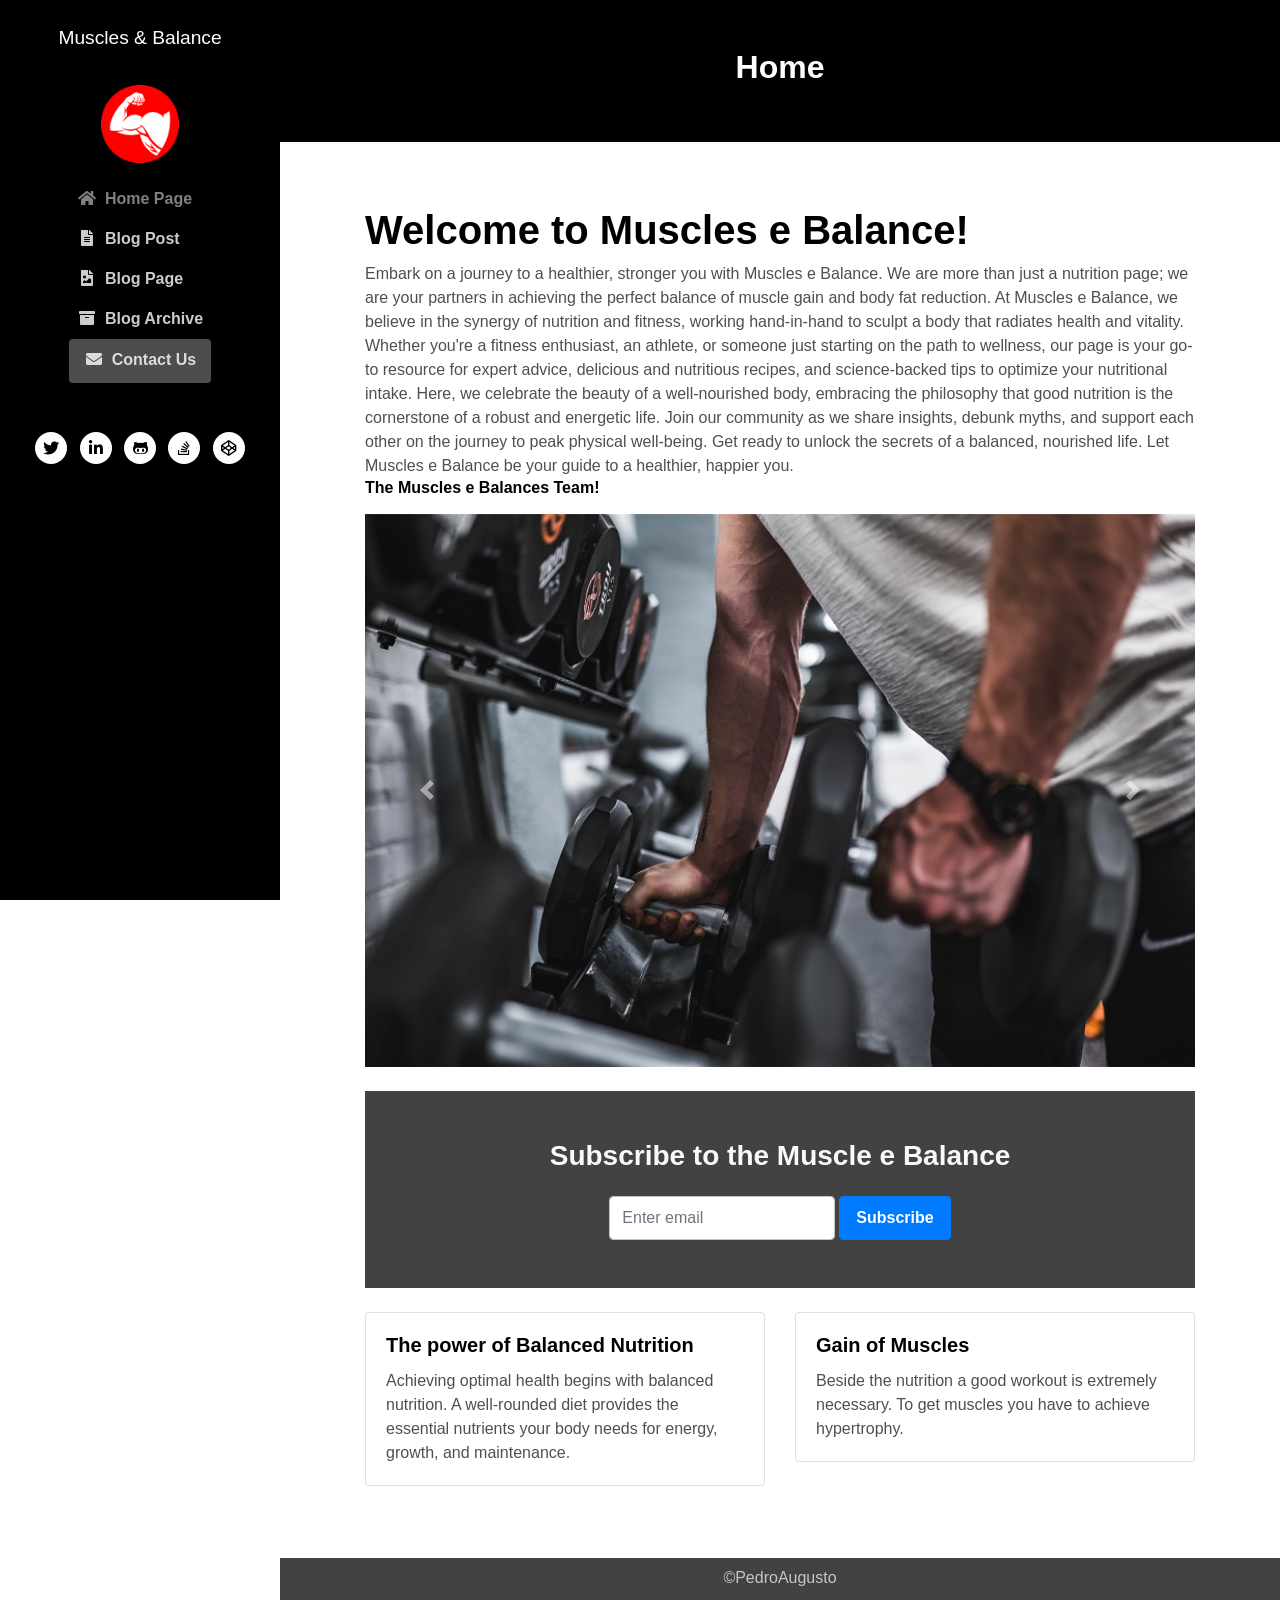
==== index.html @ a248f204 "Create index.html" ====
<!DOCTYPE html>
<html lang="en"> 
<head>
    <title>Muscles & Balance</title>
    <!-- Meta -->
    <meta charset="utf-8">
    <meta http-equiv="X-UA-Compatible" content="IE=edge">
    <meta name="viewport" content="width=device-width, initial-scale=1.0">
    <meta name="description" content="Blog Site Template">
    <meta name="author" content="https://youtube.com/FollowAndrew">    
    <link rel="shortcut icon" href="images/logo.png"> 
    
    <!-- FontAwesome CSS-->
	<link rel="stylesheet" href="https://cdnjs.cloudflare.com/ajax/libs/font-awesome/5.13.0/css/all.min.css">
	<!-- Bootstrap CSS-->
	<link rel="stylesheet" href="https://stackpath.bootstrapcdn.com/bootstrap/4.4.1/css/bootstrap.min.css" integrity="sha384-Vkoo8x4CGsO3+Hhxv8T/Q5PaXtkKtu6ug5TOeNV6gBiFeWPGFN9MuhOf23Q9Ifjh" crossorigin="anonymous">  
	<!-- Theme CSS -->
	<link rel="stylesheet" href="css/style.css">

</head> 

<body>
    
    <header class="header text-center">	    
	    <a class="site-title pt-lg-4 mb-0" href="index.htm">Muscles & Balance</a>
        
	    <nav class="navbar navbar-expand-lg navbar-dark" >
           
			<button class="navbar-toggler" type="button" data-toggle="collapse" data-target="#navigation" aria-controls="navigation" aria-expanded="false" aria-label="Toggle navigation">
			<span class="navbar-toggler-icon"></span>
			</button>

			<div id="navigation" class="collapse navbar-collapse flex-column" >
				<img class="mb-3 mx-auto logo" src="images/logo.png" alt="logo" >			
				
				<ul class="navbar-nav flex-column text-sm-center text-md-left">
					<li class="nav-item active">
					    <a class="nav-link" href="index.htm"><i class="fas fa-home fa-fw mr-2"></i>Home Page<span class="sr-only">(current)</span></a>
					</li>
					<li class="nav-item">
					    <a class="nav-link" href="post.htm"><i class="fas fa-file-alt fa-fw mr-2"></i>Blog Post</a>
					</li>
					<li class="nav-item">
					    <a class="nav-link" href="page.htm"><i class="fas fa-file-image fa-fw mr-2"></i>Blog Page</a>
					</li>
					<li class="nav-item">
					    <a class="nav-link" href="archive.htm"><i class="fas fa-archive fa-fw mr-2"></i>Blog Archive</a>
					</li>
					<li class="nav-item">
					    <a class="nav-link btn btn-primary" href="contact.htm"><i class="fas fa-envelope fa-fw mr-2"></i>Contact Us</a>
					</li>
				</ul>
				<hr>
				<ul class="social-list list-inline py-3 mx-auto">
					<li class="list-inline-item"><a href="#"><i class="fab fa-twitter fa-fw"></i></a></li>
					<li class="list-inline-item"><a href="#"><i class="fab fa-linkedin-in fa-fw"></i></a></li>
					<li class="list-inline-item"><a href="#"><i class="fab fa-github-alt fa-fw"></i></a></li>
					<li class="list-inline-item"><a href="#"><i class="fab fa-stack-overflow fa-fw"></i></a></li>
					<li class="list-inline-item"><a href="#"><i class="fab fa-codepen fa-fw"></i></a></li>
				</ul>

			</div>
		</nav>
    </header>
    
    <div class="main-wrapper">
	    <header class="page-title theme-bg-light text-center gradient py-5">
			<h1 class="heading">Home</h1>
		</header>
		<article class="content px-3 py-5 p-md-5">
	    <div class='container'>
			<p class="mt-3 lead"> <h1>Welcome to Muscles e Balance!</h1>
				Embark on a journey to a healthier, stronger you with Muscles e Balance. We are more than just a nutrition page; we are your partners in achieving the perfect balance of muscle gain and body fat reduction.
				At Muscles e Balance, we believe in the synergy of nutrition and fitness, working hand-in-hand to sculpt a body that radiates health and vitality. Whether you're a fitness enthusiast, an athlete, or someone just starting on the path to wellness, our page is your go-to resource for expert advice, delicious and nutritious recipes, and science-backed tips to optimize your nutritional intake.
				Here, we celebrate the beauty of a well-nourished body, embracing the philosophy that good nutrition is the cornerstone of a robust and energetic life. Join our community as we share insights, debunk myths, and support each other on the journey to peak physical well-being.
				Get ready to unlock the secrets of a balanced, nourished life. Let Muscles e Balance be your guide to a healthier, happier you.
				
				
			
				
				<h6>The Muscles e Balances Team!</h6>
				
				 </p>

			<div id="carouselExampleControls" class="carousel slide" data-ride="carousel">
				<div class="carousel-inner">
				  <div class="carousel-item active">
					<img src="images/slide1.jpg" class="d-block w-100" alt="1">
				  </div>
				  <div class="carousel-item">
					<img src="images/slide2.jpg" class="d-block w-100" alt="2">
				  </div>
				  <div class="carousel-item">
					<img src="images/slide3.jpg" class="d-block w-100" alt="3">
				  </div>
				</div>
				<a class="carousel-control-prev" href="#carouselExampleControls" role="button" data-slide="prev">
				  <span class="carousel-control-prev-icon" aria-hidden="true"></span>
				  <span class="sr-only">Previous</span>
				</a>
				<a class="carousel-control-next" href="#carouselExampleControls" role="button" data-slide="next">
				  <span class="carousel-control-next-icon" aria-hidden="true"></span>
				  <span class="sr-only">Next</span>
				</a>
			  </div>
			  <section class="theme-bg-dark py-5 mt-4 text-center">
				<h3 class='text-light d-block'>Subscribe to the Muscle e Balance</h3>
			    <form class="signup-form form-inline justify-content-center pt-3">
                    <div class="form-group">
                        <label class="sr-only" for="semail">Your email</label>
                        <input type="email" id="semail" name="semail1" class="form-control mr-md-1 semail" placeholder="Enter email">
                    </div>
                    <button type="submit" class="btn btn-primary">Subscribe</button>
                </form>
				</section>
			<div class="row row-cols-1 mt-4 row-cols-md-2">
				<div class="col mb-4">
				  <div class="card">
					<div class="card-body">
					  <h5 class="card-title">The power of Balanced Nutrition</h5>
					  <p class="card-text">Achieving optimal health begins with balanced nutrition. A well-rounded diet provides the essential nutrients your body needs for energy, growth, and maintenance.</p>
					</div>
				  </div>
				</div>
				<div class="col mb-4">
				  <div class="card">
					<div class="card-body">
					  <h5 class="card-title">Gain of Muscles</h5>
					  <p class="card-text">Beside the nutrition a good workout is extremely necessary. 
						To get muscles you have to achieve hypertrophy.
					  </p>
					</div>
				  </div>
				</div>
		</div>
	    </article>
	    <footer class="footer text-center py-2 theme-bg-dark">
		   
            <p>&copy;PedroAugusto</p>
		   
	    </footer>
    
    </div>
    
    
    <!-- Bootstrap Javascript -->          
	<script src="https://code.jquery.com/jquery-3.4.1.slim.min.js" integrity="sha384-J6qa4849blE2+poT4WnyKhv5vZF5SrPo0iEjwBvKU7imGFAV0wwj1yYfoRSJoZ+n" crossorigin="anonymous"></script>
	<script src="https://cdn.jsdelivr.net/npm/popper.js@1.16.0/dist/umd/popper.min.js" integrity="sha384-Q6E9RHvbIyZFJoft+2mJbHaEWldlvI9IOYy5n3zV9zzTtmI3UksdQRVvoxMfooAo" crossorigin="anonymous"></script>
	<script src="https://stackpath.bootstrapcdn.com/bootstrap/4.4.1/js/bootstrap.min.js" integrity="sha384-wfSDF2E50Y2D1uUdj0O3uMBJnjuUD4Ih7YwaYd1iqfktj0Uod8GCExl3Og8ifwB6" crossorigin="anonymous"></script>
	<script src="js/main.js"></script>

</body>
</html>
---- css/style.css ----
:root {
    --blue: #0d1014;
    --indigo: #000000;
    --purple: #000000;
    --pink: #000000;
    --red: #000000;
    --orange: #000000;
    --yellow: #000000;
    --green: #000000;
    --teal: #000000;
    --cyan: rgb(0, 0, 0);
    --white: #ffffff;
    --gray: #000000;
    --gray-dark: #000000;
    --primary: #000000;
    --secondary: #4f4f4f;
    --success: #28a745;
    --info: #17a2b8;
    --warning: #ffc107;
    --danger: #dc3545;
    --light: #c2c2c2;
    --lightgray: #eeeeee;
    --dark: #434242;
    --breakpoint-xs: 0;
    --breakpoint-sm: 576px;
    --breakpoint-md: 768px;
    --breakpoint-lg: 992px;
    --breakpoint-xl: 1200px;
    --font-family-sans-serif: -apple-system, BlinkMacSystemFont, "Segoe UI", Roboto, "Helvetica Neue", Arial, "Noto Sans", sans-serif, "Apple Color Emoji", "Segoe UI Emoji", "Segoe UI Symbol", "Noto Color Emoji";
    --font-family-monospace: SFMono-Regular, Menlo, Monaco, Consolas, "Liberation Mono", "Courier New", monospace;
    /* Font Sizes */
    --font-normal: 1em;
    --font-small: 0.8125rem;
    /* Sidebar */
    --sidebar-width: 280px;
    --content-max-width: 860px;
}

*,
*::before,
*::after {
    box-sizing: border-box
}

html {
    line-height: 1.15;
}
body {
    color: var(--secondary);
    overflow-x: hidden
}
a{
    color: var(--pink);
}
h1,
h2,
h3,
h4,
h5,
h6 {
    color: var(--gray-dark);
    font-weight: bold
}

.btn {
    font-weight: bold;
    padding: .375rem 1rem;
    height: 2.75rem;
    transition: all 0.4s ease-in-out
}


.btn:focus,
.btn.focus {
    box-shadow: none !important
}

.btn-primary {
    color: #fff
}

.form-control {
    padding-top: 0.875rem;
    padding-bottom: 0.875rem;
    height: 2.75rem;
    border-color: var(--light)
}

.theme-bg-light {
    background: var(--light) !important
}

.theme-bg-dark {
    background: var(--dark) !important
}

.header {
    position: fixed;
    left: 0;
    top: 0;
    height: 100vh;
    width: var(--sidebar-width);
    background: var(--primary);
    color: #fff
}
.header .site-title {
    color:var(--white);
    font-size:1.2em;
    display:block;
}

.header .btn-primary {
    background: rgba(255, 255, 255, 0.3);
    border-color: transparent;
    font-size: 1rem;
    padding-top: 0.5rem
}

.header .btn-primary:hover {
    background: rgba(255, 255, 255, 0.4);
    border-color: transparent
}

.header .navbar {
    padding: 2rem 1rem
}

.header .navbar-dark .navbar-toggler {
    border: none;
    padding: .25rem .6rem
}

.header .navbar-dark .navbar-toggler:hover {
    -webkit-opacity: 1;
    -moz-opacity: 1;
    opacity: 1
}

.header .navbar-dark .navbar-toggler-icon {
    background-image: url("data:image/svg+xml;charset=utf8,%3Csvg viewBox='0 0 32 32' xmlns='http://www.w3.org/2000/svg'%3E%3Cpath stroke='rgba(256,256,256, 1)' stroke-width='3' stroke-linecap='round' stroke-miterlimit='10' d='M4 8h24M4 16h24M4 24h24'/%3E%3C/svg%3E");
}

.header .nav-item {
    font-weight: bold
}

.header .nav-item.active .nav-link {
    color: rgba(255, 255, 255, 0.5)
}

.header .nav-item.active .nav-link:hover {
    text-decoration: none
}

.header .nav-item .nav-link {
    color: rgba(255, 255, 255, 0.8)
}

.header .nav-item .nav-link:hover {
    text-decoration: underline;
    color: rgb(255, 255, 255)
}
.logo{
    width:78px;
}
.social-list a {
    width: 32px;
    height: 32px;
    padding-top: 5px;
    display: inline-block;
    text-align: center;
    border-radius: 50%;
    transition: all 0.2s ease-in-out;
    background-color: #fff
}

.social-list a:hover {
    color: var(--secondary);
    background-color: rgba(255, 255, 255, 0.8)
}

.main-wrapper {
    margin-left: var(--sidebar-width);
    background: #fff;
}

.main-wrapper .container {
    max-width: var(--content-max-width);
}
.page-title {
    position:sticky;
    top:0;
    z-index:9999;
    transition:all .2s;
}
.sticky{
    padding:1em 0 !important;
}
.page-title .heading {
    font-size: 2rem;
    font-weight: bold;
    color:white;
}

.footer {
    color: rgba(255, 255, 255, 0.7)
}

.footer a {
    color: #fff
}
.gradient{
    background: rgb(43,43,43);
    background: linear-gradient(151deg, var(--orange) 0%, var(--pink) 35%,var(--primary) 100%) !important;
}
.content .post .title {
    font-size: 1.275rem
}

.content .post .title a {
    color: var(--gray-dark)
}

.content .post .title a:hover {
    color: var(--gray-dark)
}

.content .post .post-thumb {
    max-width: 160px;
    border-radius: 2px
}

.content .post .intro {
    font-size: 0.875rem
}

.content .post .more-link {
    font-size: var(--font-small);
}

.meta {
    color: #8f8f8f;
    font-size: var(--font-small);
}

.meta span {
    display: inline-block;
    margin-right:.25em;
}

.meta span a {
    color: #8f8f8f
}
.meta span.tag {
    background-color: var(--lightgray);
    padding:0 .5em;
    border-radius:5px;
}
.meta span a:hover {
    color: var(--secondary)
}



.meta span:last-child:after {
    display: none
}

.blog-nav .nav-link {
    background: var(--primary);
    color: #fff;
    font-size: 1rem;
    padding: 1rem;
    font-weight: bold;
    position: relative
}

.blog-nav .nav-link:hover {
    background: var(--secondary);
}

.blog-nav .nav-link-prev {
    border-right: 1px solid var(--secondary);
}

.blog-nav .arrow-prev {
    position: absolute;
    left: 1rem;
    top: 1.25rem;
    color: #fff
}

.blog-nav .arrow-next {
    position: absolute;
    right: 1rem;
    top: 1.25rem;
    color: #fff
}

.content .title {
    font-weight: bold;
    font-size: 2rem
}

.content .content-body p,
.content .content-body li {
    font-size: 1.125rem;
    line-height: 1.6
}

.content .content-body h1 {
    font-size: 2.125rem
}

.content .content-body h2 {
    font-size: 2rem
}

.content .content-body h3 {
    font-size: 1.75rem
}

.content .content-body h4 {
    font-size: 1.5rem
}

.content .content-body h5 {
    font-size: 1.25rem
}

.content .content-body h6 {
    font-size: 1.125rem
}

.content .image-caption {
    color: #8f8f8f;
    font-size: 0.875rem
}

.content .image-caption a {
    color: #8f8f8f;
    text-decoration: underline
}

.content .image-caption a:hover {
    color: var(--secondary)
}

.content .blockquote {
    font-family: Georgia, "Times New Roman", Times, serif;
    border-left: 2px solid var(--gray-dark);
    font-size: 1.5rem
}

.content .blockquote p {
    font-size: 1.5rem
}

@media (prefers-reduced-motion: reduce) {
    .social-list a {
        transition: none
    }
    .btn {
        transition: none
    }
}

@media (min-width: 768px) {
   
    
}

@media (max-width: 991.98px) {
    .page-title {
        position:static;
    }
    .header {
        position: sticky;
        width: inherit;
        height: auto
    }

    .header .site-title {
        width: 100%;
        position: absolute;
        left: 0;
        top: 1.2rem;
        color:var(--white);
        font-size:1.5em;
        display:block;
    }

    .header .btn-primary {
        width: 100%
    }

    .header .navbar {
        padding: 1rem
    }

    .main-wrapper {
        margin-left: 0
    }
}

@media (max-width: 767.98px) {
    
}



/* -------------------------------------------------------------------------- */
/*	12. Comments
/* -------------------------------------------------------------------------- */


/* Comment Headers ----------------------------- */

.comments-wrapper {
	margin-top: 3rem;
}

.comment-reply-title {
	margin: 0 0 4rem 0;
	text-align: center;
}


/* Comment Item ----------------------------- */

/* COMMENT HEADER */

.comments .comment,
.comments .pingback,
.comments .trackback,
.comments .review {
	padding-top: 3.5rem;
}

div.comment:first-of-type {
	margin-top: 3.5rem;
	padding-top: 0;
}

.comments .comments-header + div {
	margin-top: 0;
	padding-top: 0;
}

.comment-body {
	position: relative;
}

.comment .comment {
	padding-left: 5%;
}

.comment-meta {
	line-height: 1.1;
	margin-bottom: 0;
	min-height: 5rem;
	padding-left: 5rem;
	position: relative;
}

.hide-avatars .comment-meta {
	min-height: 0;
	padding-left: 0;
}

.comment-meta a {
	color: inherit;
}

.comment-author {
	font-size: 1.8rem;
	font-weight: 700;
	letter-spacing: -0.027777778em;
}

.comment-author a {
	text-decoration: underline;
}

.comment-author a:hover,
.comment-author a:focus {
	text-decoration: none;
}

.comment-meta .avatar {
	height: 4rem;
	position: absolute;
	left: 0;
	top: 0;
	width: 4rem;
}

.comment-author .url {
	text-decoration: underline;
}

.comment-metadata {
	color: var(--gray);
	font-size: var(--font-small);
	font-weight: 500;
	margin-top: 0.6rem;
}

.comment-metadata a {
	text-decoration: none;
}

.comment-metadata a:focus,
.comment-metadata a:hover {
	text-decoration: underline;
}


/* COMMENT CONTENT */

.comment-content.entry-content > *:not(.alignwide):not(.alignfull):not(.alignleft):not(.alignright):not(.is-style-wide) {
    width: 100%;
    background-color:var(--lightgray);
    padding:.5em;
}

.comment-content.entry-content .alignleft {

	/*rtl:ignore*/
	margin-left: 0;
}

.comment-content.entry-content .alignright {

	/*rtl:ignore*/
	margin-right: 0;
}

/* COMMENT FOOTER */

.comment-footer-meta {
	align-items: center;
	display: flex;
	flex-wrap: wrap;
	font-size: var(--font-small);
	font-weight: 600;
	justify-content: flex-start;
	letter-spacing: 0.030833333em;
	line-height: 1;
	margin: 1.5rem 0 -1rem -1.5rem;
	text-transform: uppercase;
}

.comment-footer-meta > * {
	margin: 0 0 1rem 1.5rem;
}

.comment-reply-link {
    background-color: var(--primary);
    border-radius:2px;
	color: #fff;
	display: block;
	padding: 0.7rem;
}

.bypostauthor .comment-footer-meta .by-post-author {
	display: block;
}

.comment-footer-meta a {
	text-decoration: none;
}

.comment-footer-meta a:focus,
.comment-footer-meta a:hover {
	text-decoration: underline;
}


/* Pingbacks & Trackbacks ------------------------- */

.pingback .comment-meta,
.trackback .comment-meta {
	padding-left: 0;
}


/* Comments Pagination ---------------------------- */

.comments-pagination {
	display: flex;
	flex-wrap: wrap;
	justify-content: space-between;
	margin-top: 6rem;
	text-align: center;
}

.comments-pagination.only-next {
	justify-content: flex-end;
}

.comments-pagination .page-numbers {
	display: none;
	text-decoration: none;
}

.comments-pagination .page-numbers:focus,
.comments-pagination .page-numbers:hover {
	text-decoration: underline;
}

.comments-pagination .prev,
.comments-pagination .next {
	display: block;
}

.comments-pagination .prev {
	left: 0;
}

.comments-pagination .next {
	right: 0;
	text-align: right;
}


/* Comment Respond ---------------------------- */

.comment-respond::after {
	clear: both;
	content: "";
	display: block;
}

.comment-respond .comment-notes,
.comment-respond .logged-in-as {
	color: #6d6d6d;
	font-size: 1.6rem;
	line-height: 1.4;
	margin: -3rem 0 4rem 0;
	text-align: center;
}

.comment-respond .comment-notes a,
.comment-respond .logged-in-as a {
	color: inherit;
	text-decoration: none;
}

.comment-respond .comment-notes a:focus,
.comment-respond .comment-notes a:hover,
.comment-respond .logged-in-as a:focus,
.comment-respond .logged-in-as a:hover {
	text-decoration: underline;
}

.comment-respond p {
	line-height: 1.1;
	margin-bottom: 2rem;
	margin-left: auto;
	margin-right: auto;
}

.comment-respond p:not(.comment-notes) {
	max-width: 58rem;
}

.comment-form-cookies-consent {
	align-items: baseline;
	display: flex;
}

.comment-respond > p:last-of-type {
	margin-bottom: 0;
}

.comment-respond label {
	display: block;
}

.comment-respond input[type="checkbox"] + label {
	font-size: 1.5rem;
	line-height: 1.25;
}

.comment-respond input[type="text"],
.comment-respond input[type="email"],
.comment-respond textarea {
	margin-bottom: 0;
}

.comment-respond textarea {
	height: 15rem;
}

.comment-respond #submit {
	display: block;
}

.comment-respond .comments-closed {
	text-align: center;
}


/* Reply Respond ---------------------------- */

.comments .comment-respond {
	padding: 3rem 0 0;
}

.comments .comment-respond .comment-reply-title,
.comments .comment-respond .comment-notes,
.comments .comment-respond .logged-in-as {
	text-align: left;
}

.comment-reply-title small {
	display: block;
	font-size: 1.6rem;
	font-weight: 600;
	letter-spacing: -0.0277em;
	margin: 0.5rem 0 0 0;
	white-space: nowrap;
}

.comment-reply-title small a {
	text-decoration: none;
}

.comment-reply-title small a:focus,
.comment-reply-title small a:hover {
	text-decoration: underline;
}
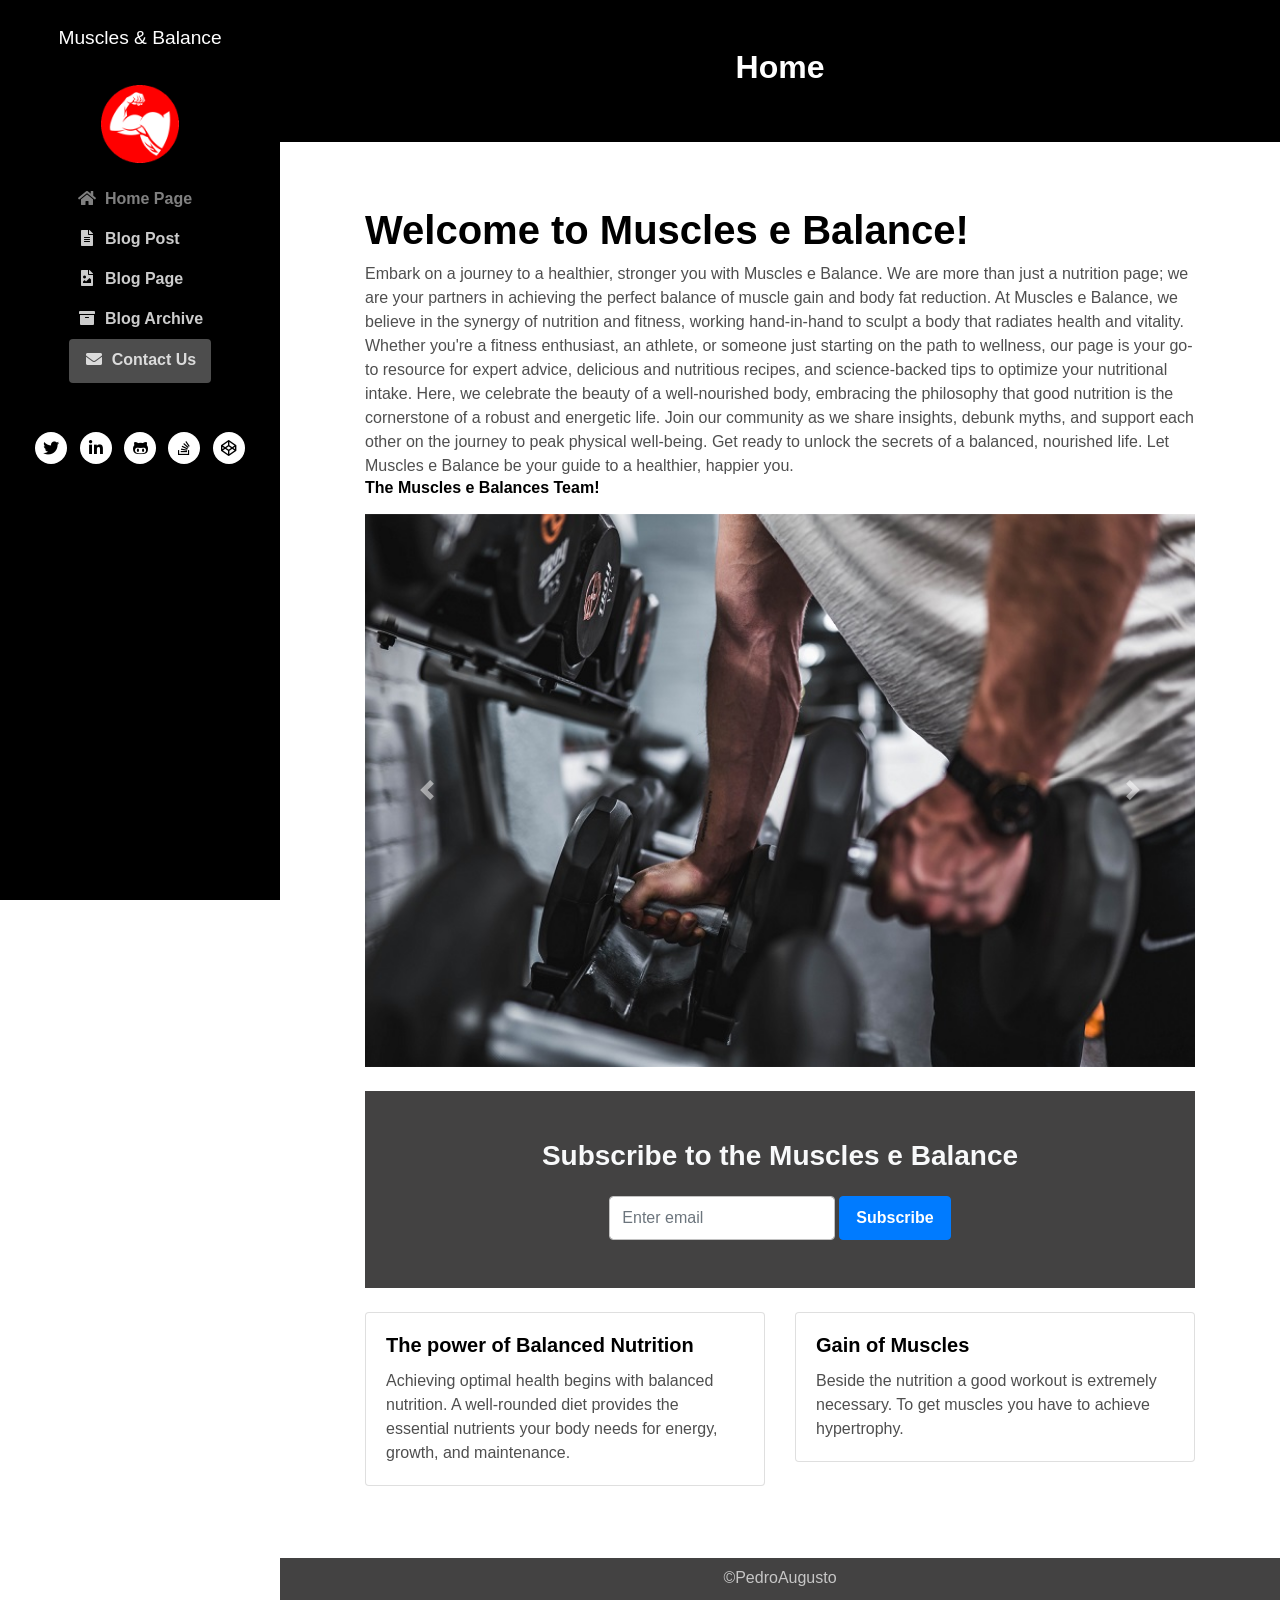
==== commit 47007598: "Update index.html" ====
--- a/index.html
+++ b/index.html
@@ -104,7 +104,7 @@
 				</a>
 			  </div>
 			  <section class="theme-bg-dark py-5 mt-4 text-center">
-				<h3 class='text-light d-block'>Subscribe to the Muscle e Balance</h3>
+				<h3 class='text-light d-block'>Subscribe to the Muscles e Balance</h3>
 			    <form class="signup-form form-inline justify-content-center pt-3">
                     <div class="form-group">
                         <label class="sr-only" for="semail">Your email</label>
